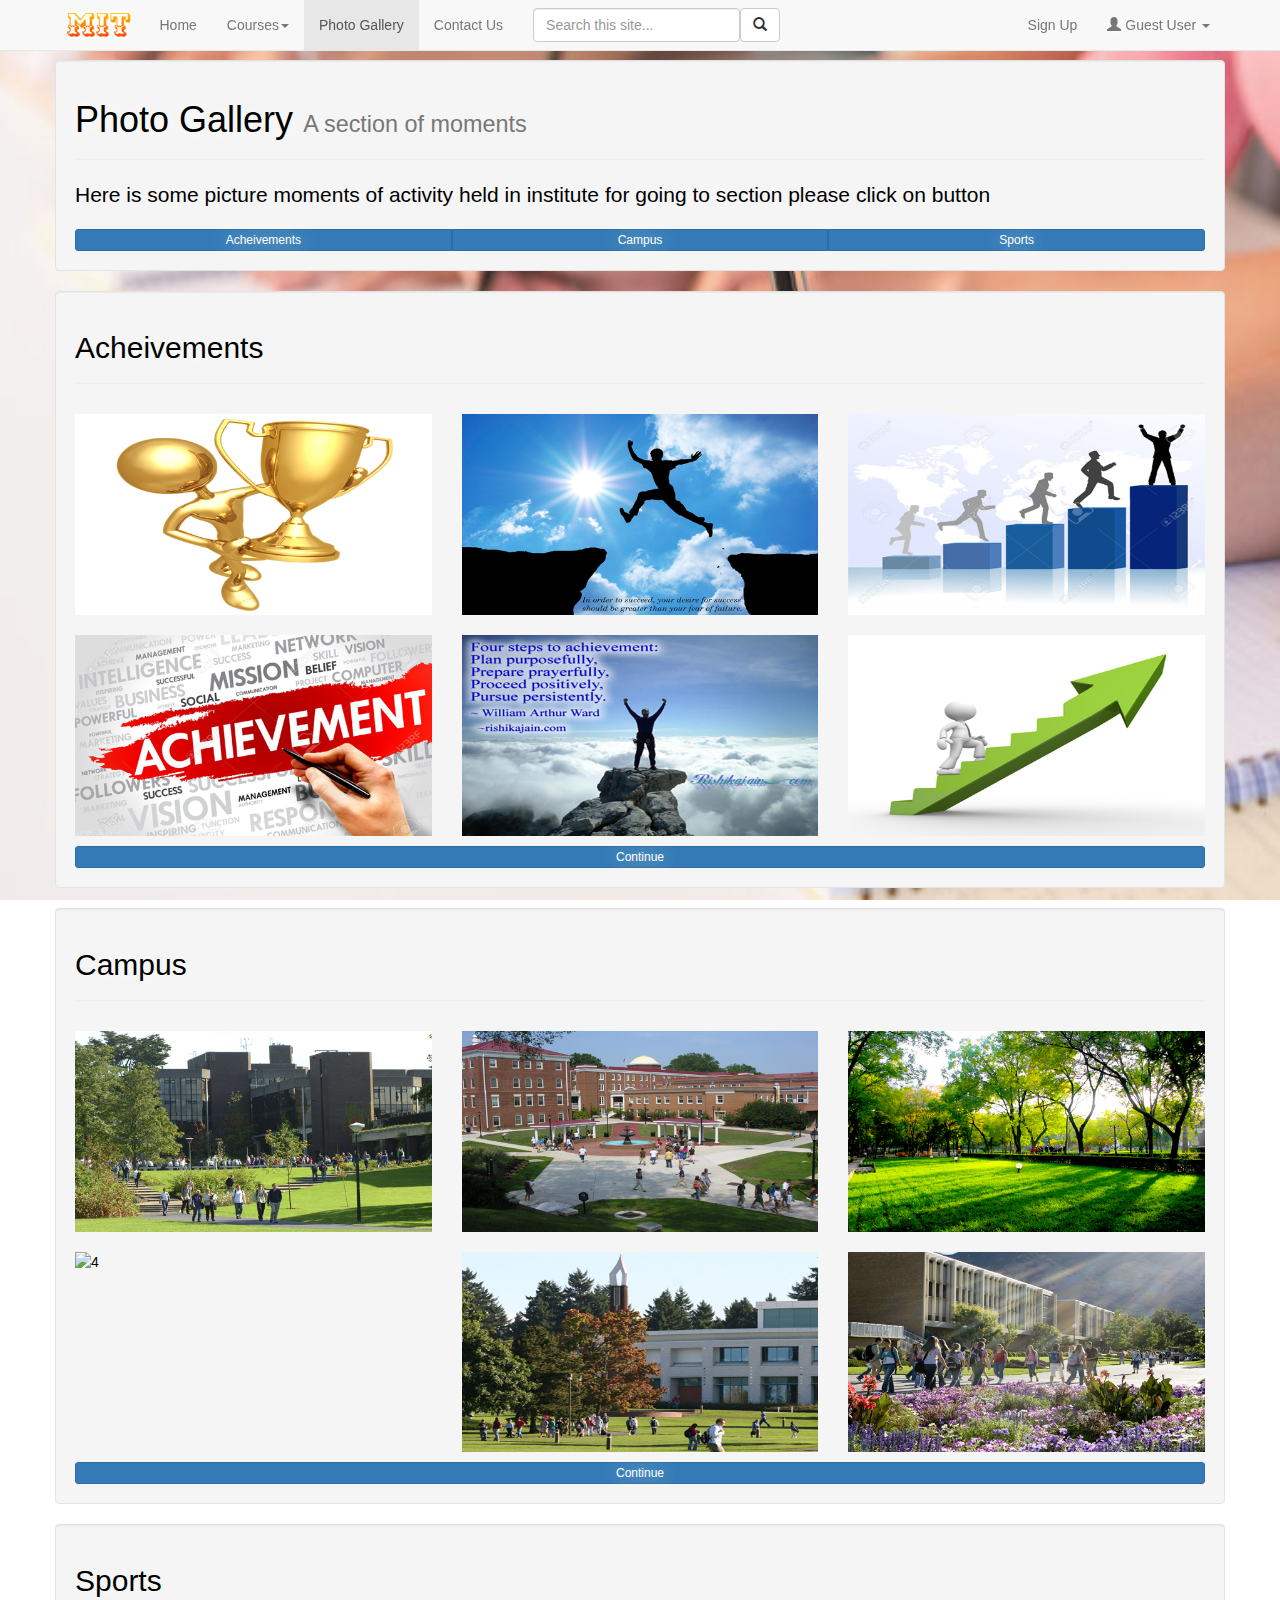
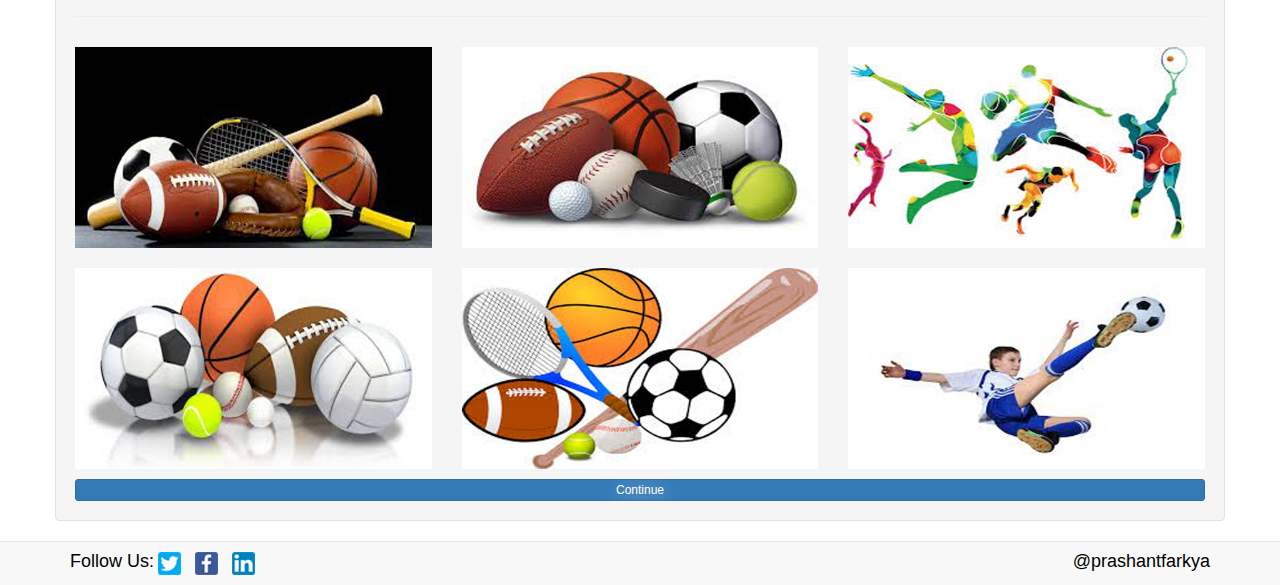
==== gallery.html @ 4c0b1623 "bootstrap two pages" ====
<!DOCTYPE html>

<html>
	<head>
		
		<!-- Website Title & Description for Search Engine purposes -->
		<title>MIT</title>
		<meta name="description" content="Institutional Website">
		
		<!-- Mobile viewport optimized -->
		<meta name="viewport" content="width=device-width, initial-scale=1.0, maximum-scale=1.0, user-scalable=no">
		
		<!-- Bootstrap CSS -->
		<link href="bootstrap/css/bootstrap.min.css" rel="stylesheet">
		<link href="includes/css/bootstrap-glyphicons.css" rel="stylesheet">
		
		<!-- Custom CSS -->
		<link href="includes/css/styles.css" rel="stylesheet">
		
		<!-- Include Modernizr in the head, before any other Javascript -->
		<script src="includes/js/modernizr-2.6.2.min.js"></script>
		
	</head>
	<body>
	<div class="container" id="main">
		<div class="navbar navbar-default navbar-fixed-top">
			<div class="container">
			    <!-- .btn-navbar is used as the toggle for collapsed navbar content -->
                <div class="navbar-header">
                    <button class="navbar-toggle collapsed" data-target="#navbarcollapsing" data-toggle="collapse" aria-expanded="false" aria-control="navbar" type="button">
                        <span class="sr-only">Toggle navigation</span>
                        <span class="icon-bar"></span>
                        <span class="icon-bar"></span>
                        <span class="icon-bar"></span>
                    </button>
                    <a class="navbar-brand" href="index.html"><img src="images/logo2.png" alt="Your Logo"></a>
                  
                </div><!-- navbar header-->
                <div id="navbarcollapsing" class="collapse navbar-collapse">
                	<ul class="nav navbar-nav">
                		<li><a href="index.html">Home</a></li>
                		<li class="dropdown"><a class="dropdown-toggle" href="#" data-toggle="dropdown">Courses<strong class="caret"></strong></a>
                		  <ul class="dropdown-menu">
                		  	<li><a href="courses.html#math">Mathematics</a></li>
                		  	<li><a href="courses.html#chemistry">Chemistry</a></li>
                		  	<li><a href="courses.html#physics">Physics</a></li>
                		  	<li class="divider"></li>
                		  	<li class="dropdown-header">More Courses</li>
                		  	<li><a href="courses.html#bio">Biology</a></li>
                		  </ul>
                		</li>
                		<li class="active"><a href="gallery.html">Photo Gallery</a></li>
                		<li><a href="contactus.html">Contact Us</a></li>
                	</ul>
            		<form class="navbar-form navbar-left">
						<input type="text" class="form-control pull-left" placeholder="Search this site..." id="searchInput">
						<button type="submit" class="btn btn-default"><span class="glyphicon glyphicon-search"></span></button>
					</form><!-- end navbar-form -->
                    <ul class="nav navbar-nav navbar-right">
                    	<li><a href="#signupModal" data-toggle="modal">Sign Up</a>

                    	</li>
                        <li class="dropdown">
                            <a href="#" class="dropdown-toggle" data-toggle="dropdown"  aria-haspopup="true" aria-expanded="false"><span class="glyphicon glyphicon-user"></span> Guest User <strong class="caret"></strong></a>
                            
                            <ul class="dropdown-menu">
                                <li>
                                    <a href="#"><span class="glyphicon glyphicon-wrench"></span> Settings</a>
                                </li>
                                
                                <li>
                                    <a href="#"><span class="glyphicon glyphicon-refresh"></span> Update Profile</a>
                                </li>
                                
                                <li>
                                    <a href="#"><span class="glyphicon glyphicon-briefcase"></span> Billing</a>
                                </li>
                                
                                <li class="divider"></li>
                                
                                <li>
                                    <a href="#"><span class="glyphicon glyphicon-off"></span> Sign out</a>
                                </li>
                            </ul>
                        </li>
                    </ul><!-- end nav pull-right -->
                </div><!-- Collapse navbar-->

			</div><!-- container of navbar-->
		</div><!-- navbar end-->
		<div class="row">
			<div class="well">
				<div class="page-header">
					<h1>Photo Gallery <small>A section of moments</small></h1>
				</div><!-- end page-header -->
				
				<p class="lead">Here is some picture moments of activity held in institute for going to section please click on button</p>
				<div class="btn-group btn-group-justified btn-group-xs btn-group-lg">
					<a href="#Acheivements" class="btn btn-large btn-primary">Acheivements</a>
					<a href="#Campus" class="btn btn-large btn-primary">Campus</a>
					<a href="#Sports" class="btn btn-large btn-primary">Sports</a>
				</div>
			</div><!-- end well -->			
		</div><!end of row-->
		<div class="row">
			<div class="well">
				<div class="page-header">
					<h2 id="Acheivements">Acheivements</h2>
				</div>
				<div class="row">
					<div class="col-md-4 col-lg-4 photo-buck">
						<img class="img-responsive" src="images/Acheivements/1.jpg" alt="1">
					</div>
					<div class="col-md-4 col-lg-4 photo-buck">
						<img class="img-responsive" src="images/Acheivements/2.jpg" alt="2">
					</div>
					<div class="col-md-4 col-lg-4 photo-buck">
						<img class="img-responsive" src="images/Acheivements/3.jpg" alt="3">
					</div>
					<div class="col-md-4 col-lg-4 photo-buck">
						<img class="img-responsive" src="images/Acheivements/4.jpg" alt="4">
					</div>
					<div class="col-md-4 col-lg-4 photo-buck">
						<img class="img-responsive" src="images/Acheivements/5.jpg" alt="5">
					</div>
					<div class="col-md-4 col-lg-4 photo-buck">
						<img class="img-responsive" src="images/Acheivements/6.jpg" alt="6">
					</div>
				</div><!-- end of inner row-->
				<div class="btn-group btn-group-justified btn-group-xs">
					<a href="#" class="btn btn-large btn-primary">Continue</a>
				</div>
			</div><!--end of well-->
		</div><!-- end of row-->
		<div class="row">
			<div class="well">
				<div class="page-header">
					<h2 id="Campus">Campus</h2>
				</div>
				<div class="row">
					<div class="col-md-4 col-lg-4 photo-buck">
						<img class="img-responsive" src="images/Campus/1.jpg" alt="1">
					</div>
					<div class="col-md-4 col-lg-4 photo-buck">
						<img class="img-responsive" src="images/Campus/2.jpg" alt="2">
					</div>
					<div class="col-md-4 col-lg-4 photo-buck">
						<img class="img-responsive" src="images/Campus/3.jpg" alt="3">
					</div>
					<div class="col-md-4 col-lg-4 photo-buck">
						<img class="img-responsive" src="images/Campus/4.jpg" alt="4">
					</div>
					<div class="col-md-4 col-lg-4 photo-buck">
						<img class="img-responsive" src="images/Campus/5.jpg" alt="5">
					</div>
					<div class="col-md-4 col-lg-4 photo-buck">
						<img class="img-responsive" src="images/Campus/6.jpg" alt="6">
					</div>
				</div><!-- end of inner row-->
				<div class="btn-group btn-group-justified btn-group-xs">
					<a href="#" class="btn btn-large btn-primary">Continue</a>
				</div>
			</div><!--end of well-->
		</div><!-- end of row-->
		<div class="row">
			<div class="well">
				<div class="page-header">
					<h2 id="Sports">Sports</h2>
				</div>
				<div class="row">
					<div class="col-md-4 col-lg-4 photo-buck">
						<img class="img-responsive" src="images/Sports/1.jpg" alt="1">
					</div>
					<div class="col-md-4 col-lg-4 photo-buck">
						<img class="img-responsive" src="images/Sports/2.jpg" alt="2">
					</div>
					<div class="col-md-4 col-lg-4 photo-buck">
						<img class="img-responsive" src="images/Sports/3.jpg" alt="3">
					</div>
					<div class="col-md-4 col-lg-4 photo-buck">
						<img class="img-responsive" src="images/Sports/4.jpg" alt="4">
					</div>
					<div class="col-md-4 col-lg-4 photo-buck">
						<img class="img-responsive" src="images/Sports/5.jpg" alt="5">
					</div>
					<div class="col-md-4 col-lg-4 photo-buck">
						<img class="img-responsive" src="images/Sports/6.jpg" alt="6">
					</div>
				</div><!-- end of inner row-->
				<div class="btn-group btn-group-justified btn-group-xs">
					<a href="#" class="btn btn-large btn-primary">Continue</a>
				</div>
			</div><!--end of well-->
		</div><!-- end of row-->

	</div><!-- main container end-->
	<footer>
		<div class="container">
			<div class="row">
				<div class="col-lg-12 col-md-12">
				    <div class="pull-left">
						<h4 class="hidden-xs">Follow Us:</h4>
						<ul class="unstyled">
							<li><a href="#"><img src="images/twittericon.png" alt="twitter"></a></li>
							<li><a href="#"><img src="images/facebookicon.png" alt="Facebook"></a></li>
							<li><a href="#"><img src="images/linkedinicon.png" alt="linkedin"></a></li>
						</ul>
					</div><!-- end of pull left-->
					<div class="pull-right">
						<h4>@prashantfarkya</h4>
					</div><!--end of pullright-->
				</div><!--end of col-->
			</div><!end of row-->		
		</div><!-- end of container-->
	</footer><!-- end of footer-->
	<!-- Your Code Goes Here. Remember to remove this comment once you've started, you don't need it :) -->
	                    	<div class="modal fade" id="signupModal">
                                <div class="modal-dialog">
                                    <div class="modal-content">
                                        <div class="modal-header">
                                            <button class="close" data-dismiss="modal">&times;</button>
                                            
                                            <h4 class="modal-title">Sign Up</h4>
                                        </div><!-- end modal-header -->
                                        <div class="modal-body">
                                            <form class="form-horizontal">
                                                <div class="form-group">
                                                    <label class="col-lg-2 control-label" for="inputName">Name</label>
                                                    <div class="col-lg-10">
                                                        <input class="form-control" id="inputName" placeholder="Name" type="text">
                                                    </div>
                                                </div>
                                                
                                                <div class="form-group">
                                                    <label class="col-lg-2 control-label" for="inputEmail">Email</label>
                                                    <div class="col-lg-10">
                                                        <input class="form-control" id="inputEmail" placeholder="Email" type="email">
                                                    </div>
                                                </div>
											  	<div class="form-group">
											    	<label for="InputPassword" class="col-lg-2 control-label">Password</label>
											    	<div class="col-lg-10">
											    		<input type="password" class="form-control" id="InputPassword" placeholder="Password">
											    	</div>
											  	</div>                                                
                                                <div class="form-group">
                                                    <label class="col-lg-2 control-label" for="inputInterest">Interest</label>
                                                    <div class="col-lg-10">
                                                        <textarea class="form-control" id="inputInterest" placeholder="What is your interest" rows="3"></textarea>
                                                    </div>
                                                </div>
                                                
                                            </form>
                                        </div><!-- end modal-body -->
                                        
                                        <div class="modal-footer">
                                            <button class="btn btn-primary" type="button">Sign Up</button>
                                        </div><!-- end modal-footer -->
                                    </div><!-- end modal-content -->
                                </div><!-- end modal-dialog -->
                            </div><!-- end myModal -->

	<!-- All Javascript at the bottom of the page for faster page loading -->
		
	<!-- First try for the online version of jQuery-->
	<!-- <script src="http://code.jquery.com/jquery.js"></script> -->
	<script src="https://ajax.googleapis.com/ajax/libs/jquery/1.11.3/jquery.min.js"></script>
	
	<!-- If no online access, fallback to our hardcoded version of jQuery -->
	<script>window.jQuery || document.write('<script src="includes/js/jquery-1.11.3.min.js"><\/script>')</script>
	
	<!-- Bootstrap JS -->
	<script src="bootstrap/js/bootstrap.min.js"></script>
	
	<!-- Custom JS -->
	<script src="includes/js/script.js"></script>
	
	</body>
</html>
---- includes/css/styles.css ----
/*

My Custom CSS
=============

Author:  Prashant Farkya
Updated: July 2016
Notes:	 Hand coded for Assignment-2

*/



/* --------------------------------------
   Layout
   -------------------------------------- */
.navbar-brand{
	padding:10px;
}
.navbar-brand img{
	height:30px;
}

/* --------------------------------------
   Typography
   -------------------------------------- */
#myCarousel .carousel-caption{
	color:white;
}
#myCarousel .carousel-caption a{
	font-size: 18px;
    font-weight: bold;
}

/* --------------------------------------
   tab-pane
   -------------------------------------- */
 .tab-pane h4{
 	font-size:22px;
 }
.tab-pane p{
	font-size:16px;
}

/* --------------------------------------
   Carousel
   -------------------------------------- */


.carousel-caption {
	background-color:rgba(0, 0, 0, 0.5);
	font-size: 24px;
}

.carousel-caption h4 {
	font-size: 32px;
}

#myCarousel .item { height: 400px; }

#slide1 {
	background: url('../../images/mathematics_caroursel_medium.jpg') top center no-repeat;
}

#slide2 {
	background: url('../../images/laboratory_carousel_medium.jpg') top center no-repeat;
}

#slide3 {
	background: url('../../images/research_carousel_medium.jpg') top center no-repeat;
}

/* --------------------------------------
   Global Styles
   -------------------------------------- */
body{
	margin-top:60px;
	background:url(../../images/background.jpeg) no-repeat fixed;
	background-size:100% 100%;
	color:black;
	text-shadow:1px 1px 20px white;
	font-family:sans-serif;
}

.page-header{
	margin-top:10px;
}
.subsec{
	height:50%;
	border-left:1px black solid;
	margin-bottom:20px;
	padding-left:20px;
}

#facility .facility{
	text-align:center;
}

#facility .facility img{
	border: 1px solid;
	margin:20px auto 20px auto;
}
#facility .facility .panel-title{
	font-weight:bold;
}

.photo-buck{
	margin-top:10px;
	margin-bottom:10px;
}

.photo-buck img{
	margin:auto;
}
/**************************************************
Thumbnail Price Tag Styling
****************************************************/
.thumbnails {
	margin: 20px 0;
}

.thumbnail {
	position: relative;
}

.thumbnail h3 {
	font-size: 16px;
	margin: 0 0 10px;
	line-height: 20px;
}

.thumbnail .price {
	font-size: 22px;
	position: absolute;
	top: -10px;
	right: -10px;
	padding: 10px;
}

.thumbnail .price sup {
	font-weight: normal;
	font-size: 12px;
}

.thumbnail span.glyphicon {
	margin-right: 5px;
}


/**************************************************
Footer
****************************************************/
footer{
	background:#f8f8f8;
	border-top:1px #e7e7e7 solid;
}
footer .unstyled,footer h4{
	display:inline-block;
	padding:0px;
	margin:10px 0px 10px 0px;
}
footer .unstyled li{
   display:inline;
   list-style:none;
   margin-right: 10px;
}


/* --------------------------------------
   Media Queries
   -------------------------------------- */
/*Medium Desktop*/
@media (max-width:1200px){ 
	.nav.navbar-nav>li>a{
		padding-right:5px;
		padding-left:5px;
	}
	#searchInput{
		width:100px;
	}
}

/* Landscape phone to portrait tablet */
@media (max-width: 768px) {

	#myCarousel .item { height: 310px; }
	
	#slide1 {
		background: url('../../images/mathematics_caroursel_small.jpg') top center no-repeat;
	}
	
	#slide2 {
		background: url('../../images/laboratory_carousel_small.jpg') top center no-repeat;
	}
	
	#slide3 {
		background: url('../../images/research_carousel_small.jpg') top center no-repeat;
	}
	
	.carousel-caption {
		font-size: 16px;
	}
	
	.carousel-caption h4 {
		font-size: 22px;
	}
	
	   
}
/* Portrait & landscape phone */
@media (max-width: 480px) {

}

/* Large desktop */
@media (min-width: 1200px) {
	#myCarousel .item { height: 500px; }
	
	#slide1 {
		background: url('../../images/mathematics_caroursel_large.jpg') top center no-repeat;
	}
	
	#slide2 {
		background: url('../../images/laboratory_carousel_large.jpg') top center no-repeat;
	}
	
	#slide3 {
		background: url('../../images/research_carousel_large.jpg') top center no-repeat;
	}
}
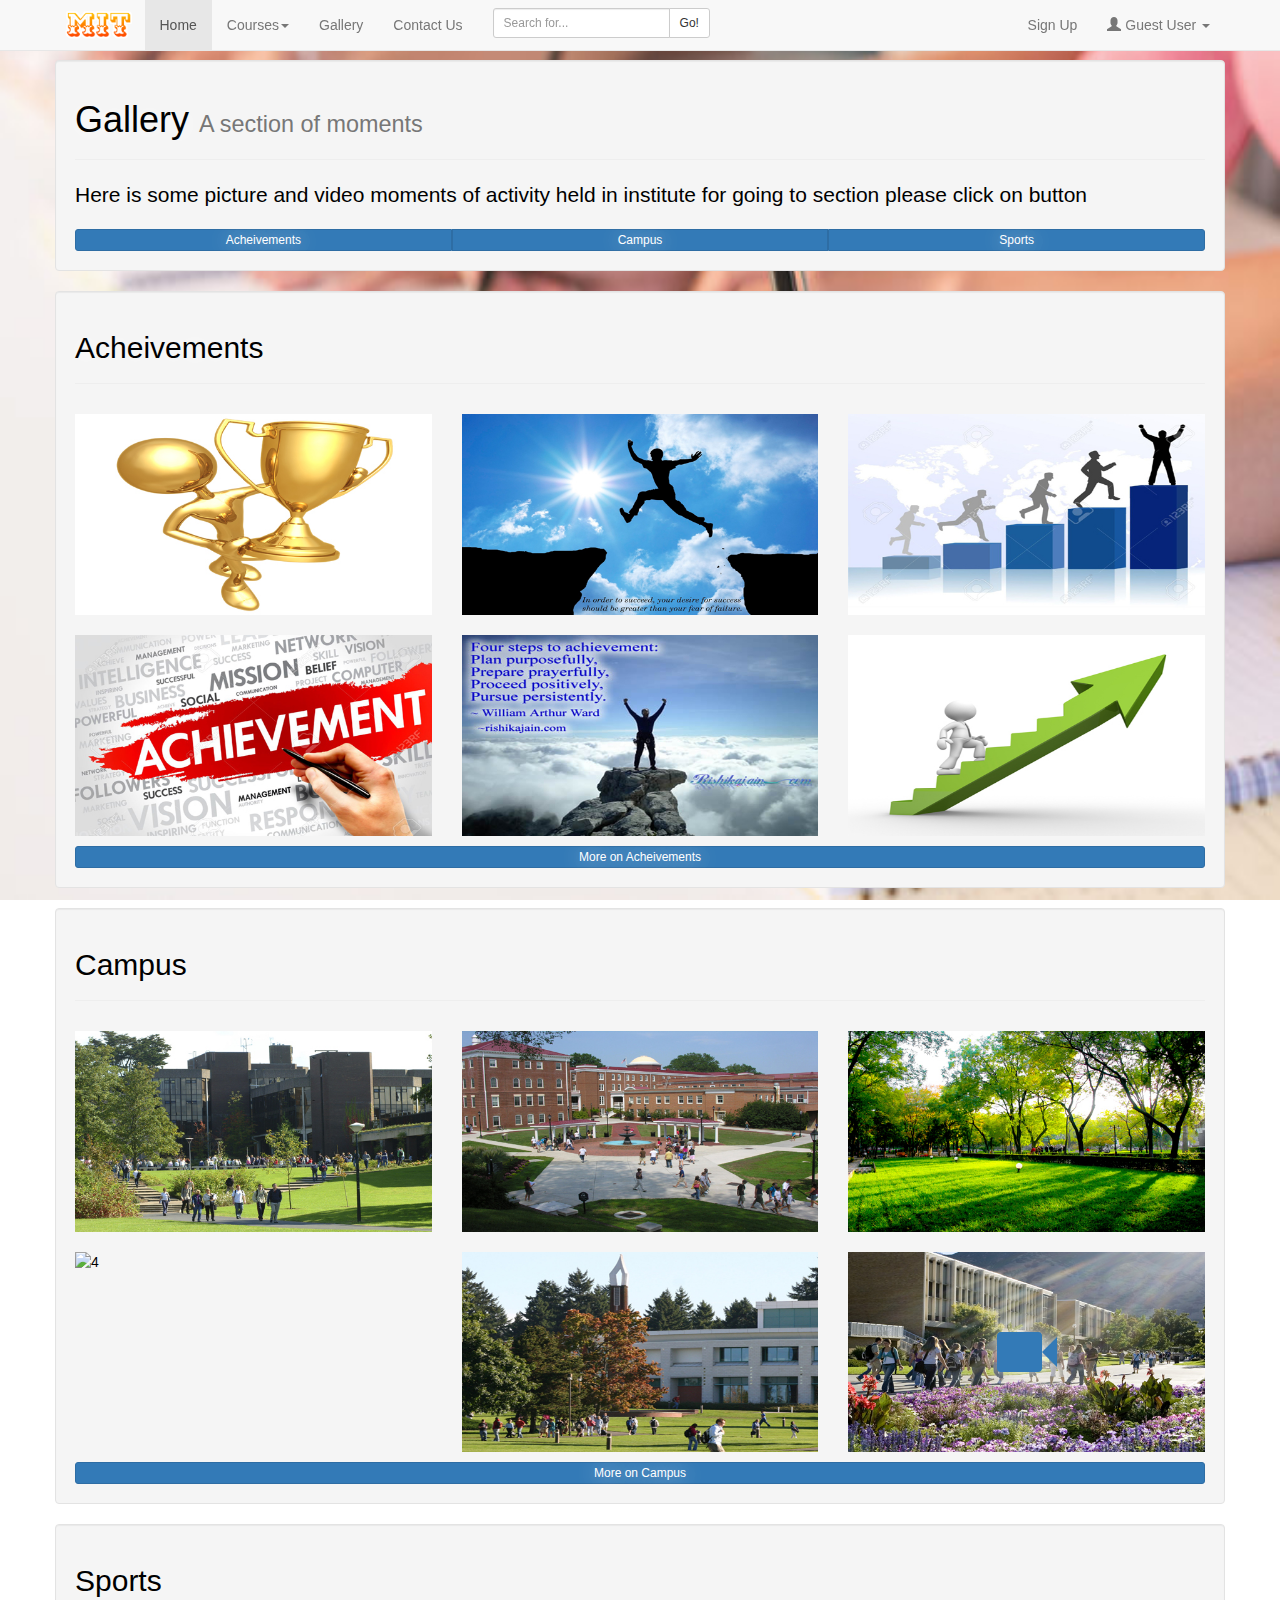
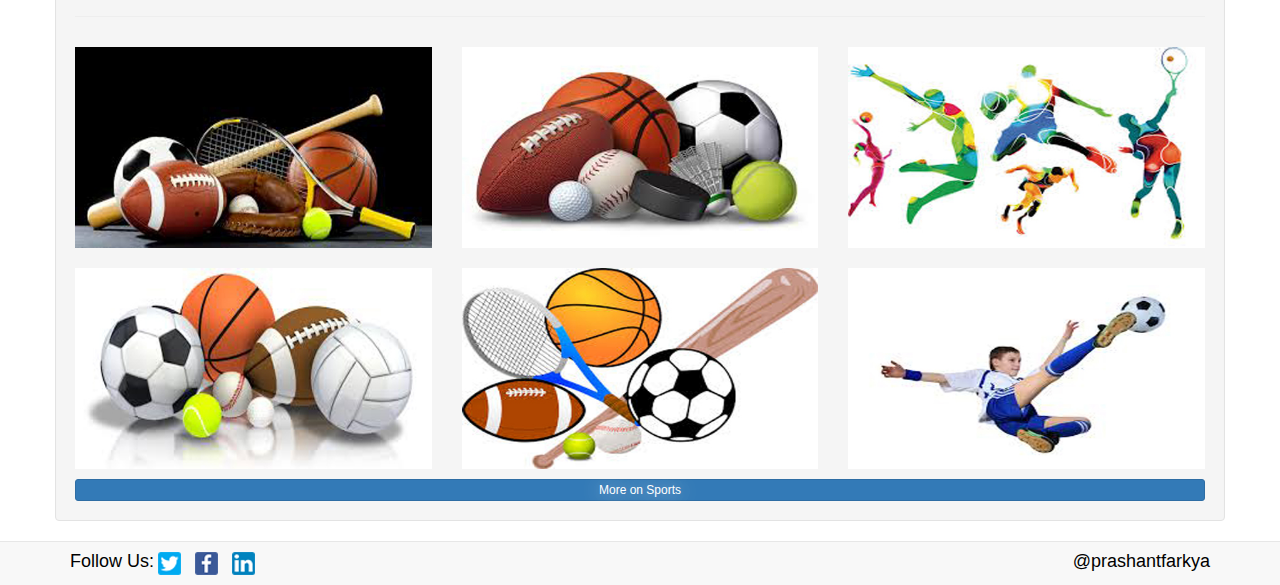
==== commit ff112f3e: "bootstrap more feature" ====
--- a/gallery.html
+++ b/gallery.html
@@ -23,7 +23,7 @@
 	</head>
 	<body>
 	<div class="container" id="main">
-		<div class="navbar navbar-default navbar-fixed-top">
+		<div class="navbar navbar-default navbar-fixed-top shrink">
 			<div class="container">
 			    <!-- .btn-navbar is used as the toggle for collapsed navbar content -->
                 <div class="navbar-header">
@@ -33,13 +33,13 @@
                         <span class="icon-bar"></span>
                         <span class="icon-bar"></span>
                     </button>
-                    <a class="navbar-brand" href="index.html"><img src="images/logo2.png" alt="Your Logo"></a>
+                    <a class="navbar-brand shrink" href="index.html"><img src="images/logo2.png" alt="Your Logo"></a>
                   
                 </div><!-- navbar header-->
                 <div id="navbarcollapsing" class="collapse navbar-collapse">
                 	<ul class="nav navbar-nav">
-                		<li><a href="index.html">Home</a></li>
-                		<li class="dropdown"><a class="dropdown-toggle" href="#" data-toggle="dropdown">Courses<strong class="caret"></strong></a>
+                		<li  class="active"><a class="shrink" href="index.html">Home</a></li>
+                		<li class="dropdown"><a class="dropdown-toggle shrink" href="#" data-toggle="dropdown">Courses<strong class="caret"></strong></a>
                 		  <ul class="dropdown-menu">
                 		  	<li><a href="courses.html#math">Mathematics</a></li>
                 		  	<li><a href="courses.html#chemistry">Chemistry</a></li>
@@ -49,19 +49,23 @@
                 		  	<li><a href="courses.html#bio">Biology</a></li>
                 		  </ul>
                 		</li>
-                		<li class="active"><a href="gallery.html">Photo Gallery</a></li>
-                		<li><a href="contactus.html">Contact Us</a></li>
+                		<li><a class="shrink" href="gallery.html">Gallery</a></li>
+                		<li><a class="shrink" href="contactus.html">Contact Us</a></li>
                 	</ul>
-            		<form class="navbar-form navbar-left">
-						<input type="text" class="form-control pull-left" placeholder="Search this site..." id="searchInput">
-						<button type="submit" class="btn btn-default"><span class="glyphicon glyphicon-search"></span></button>
+            		<form class="navbar-form shrink navbar-left">
+					    <div class="input-group input-group-sm" id="searchInput">
+					      <input type="text" class="form-control" placeholder="Search for...">
+					      <span class="input-group-btn">
+					        <button class="btn btn-default" type="button">Go!</button>
+					      </span>
+					    </div><!-- /input-group -->
 					</form><!-- end navbar-form -->
                     <ul class="nav navbar-nav navbar-right">
-                    	<li><a href="#signupModal" data-toggle="modal">Sign Up</a>
+                    	<li><a class="shrink" href="#signupModal" data-toggle="modal">Sign Up</a>
 
                     	</li>
                         <li class="dropdown">
-                            <a href="#" class="dropdown-toggle" data-toggle="dropdown"  aria-haspopup="true" aria-expanded="false"><span class="glyphicon glyphicon-user"></span> Guest User <strong class="caret"></strong></a>
+                            <a href="#" class="dropdown-toggle shrink" data-toggle="dropdown"  aria-haspopup="true" aria-expanded="false"><span class="glyphicon glyphicon-user"></span> Guest User <strong class="caret"></strong></a>
                             
                             <ul class="dropdown-menu">
                                 <li>
@@ -91,10 +95,10 @@
 		<div class="row">
 			<div class="well">
 				<div class="page-header">
-					<h1>Photo Gallery <small>A section of moments</small></h1>
+					<h1>Gallery <small>A section of moments</small></h1>
 				</div><!-- end page-header -->
 				
-				<p class="lead">Here is some picture moments of activity held in institute for going to section please click on button</p>
+				<p class="lead">Here is some picture and video moments of activity held in institute for going to section please click on button</p>
 				<div class="btn-group btn-group-justified btn-group-xs btn-group-lg">
 					<a href="#Acheivements" class="btn btn-large btn-primary">Acheivements</a>
 					<a href="#Campus" class="btn btn-large btn-primary">Campus</a>
@@ -128,7 +132,7 @@
 					</div>
 				</div><!-- end of inner row-->
 				<div class="btn-group btn-group-justified btn-group-xs">
-					<a href="#" class="btn btn-large btn-primary">Continue</a>
+					<a href="#" class="btn btn-large btn-primary">More on Acheivements</a>
 				</div>
 			</div><!--end of well-->
 		</div><!-- end of row-->
@@ -154,11 +158,11 @@
 						<img class="img-responsive" src="images/Campus/5.jpg" alt="5">
 					</div>
 					<div class="col-md-4 col-lg-4 photo-buck">
-						<img class="img-responsive" src="images/Campus/6.jpg" alt="6">
+						<a href="#video1"  data-toggle="modal"><div class="video-thumbnail"><span class="glyphicon glyphicon-facetime-video" aria-hidden="true"></span><img class="img-responsive" src="images/Campus/6.jpg" alt="6"></div></a>
 					</div>
 				</div><!-- end of inner row-->
 				<div class="btn-group btn-group-justified btn-group-xs">
-					<a href="#" class="btn btn-large btn-primary">Continue</a>
+					<a href="#" class="btn btn-large btn-primary">More on Campus</a>
 				</div>
 			</div><!--end of well-->
 		</div><!-- end of row-->
@@ -188,12 +192,28 @@
 					</div>
 				</div><!-- end of inner row-->
 				<div class="btn-group btn-group-justified btn-group-xs">
-					<a href="#" class="btn btn-large btn-primary">Continue</a>
+					<a href="#" class="btn btn-large btn-primary">More on Sports</a>
 				</div>
 			</div><!--end of well-->
 		</div><!-- end of row-->
 
 	</div><!-- main container end-->
+	<!-- modal things for video-->
+    <!-- Modal HTML -->
+    <div id="video1" class="modal fade">
+        <div class="modal-dialog">
+            <div class="modal-content">
+                <div class="modal-header">
+                    <button type="button" class="close" data-dismiss="modal" aria-hidden="true">×</button>
+                    <h4 class="modal-title">YouTube Video</h4>
+                </div>
+                <div class="modal-body">
+                    <iframe class="embed-responsive-item" src="//www.youtube.com/embed/YE7VzlLtp-4"></iframe>
+                </div>
+            </div>
+        </div>
+    </div>
+	<!-- end of modal video-->
 	<footer>
 		<div class="container">
 			<div class="row">
--- a/includes/css/styles.css
+++ b/includes/css/styles.css
@@ -14,11 +14,46 @@
 /* --------------------------------------
    Layout
    -------------------------------------- */
+.video-thumbnail {
+    position: relative;
+}
+.video-thumbnail .glyphicon {
+    position: absolute;
+    top: 50%;
+    margin-top: -30px; /* half icon's height */
+    left: 50%;
+    margin-left: -30px; /* half icon's width */
+    z-index: 999;
+    font-size:60px;
+}
+
+.modal-content iframe{
+	margin:0 auto;
+	width:100%;
+}
+.navbar{
+	min-height:30px;
+}
+.navbar.navbar-default.navbar-fixed-top.shrink.tiny{
+	height:37px;
+}
 .navbar-brand{
 	padding:10px;
 }
 .navbar-brand img{
 	height:30px;
+}
+.nav.navbar-nav>li>a.tiny{
+	padding-top:8px;
+	padding-bottom:8px;
+}
+.navbar-brand.tiny{
+	padding-top:3px;
+	padding-bottom:3px;
+}
+.navbar-form.tiny{
+	margin-top:1px;
+	margin-bottom:1px;
 }
 
 /* --------------------------------------
@@ -32,14 +67,29 @@
     font-weight: bold;
 }
 
+#myCarousel .carlink{
+	color:chartreuse;
+}
+
+
 /* --------------------------------------
    tab-pane
    -------------------------------------- */
  .tab-pane h4{
  	font-size:22px;
+ 	margin-top:0px;
+ 	padding-top:10px;
  }
 .tab-pane p{
 	font-size:16px;
+}
+
+.tab-content{
+	border-left:1px solid #ddd;
+	border-right:1px solid #ddd;
+	border-bottom:1px solid #ddd;
+	padding-left:10px;
+	padding-right:10px;
 }
 
 /* --------------------------------------
@@ -176,7 +226,7 @@
 		padding-left:5px;
 	}
 	#searchInput{
-		width:100px;
+		width:150px;
 	}
 }
 
